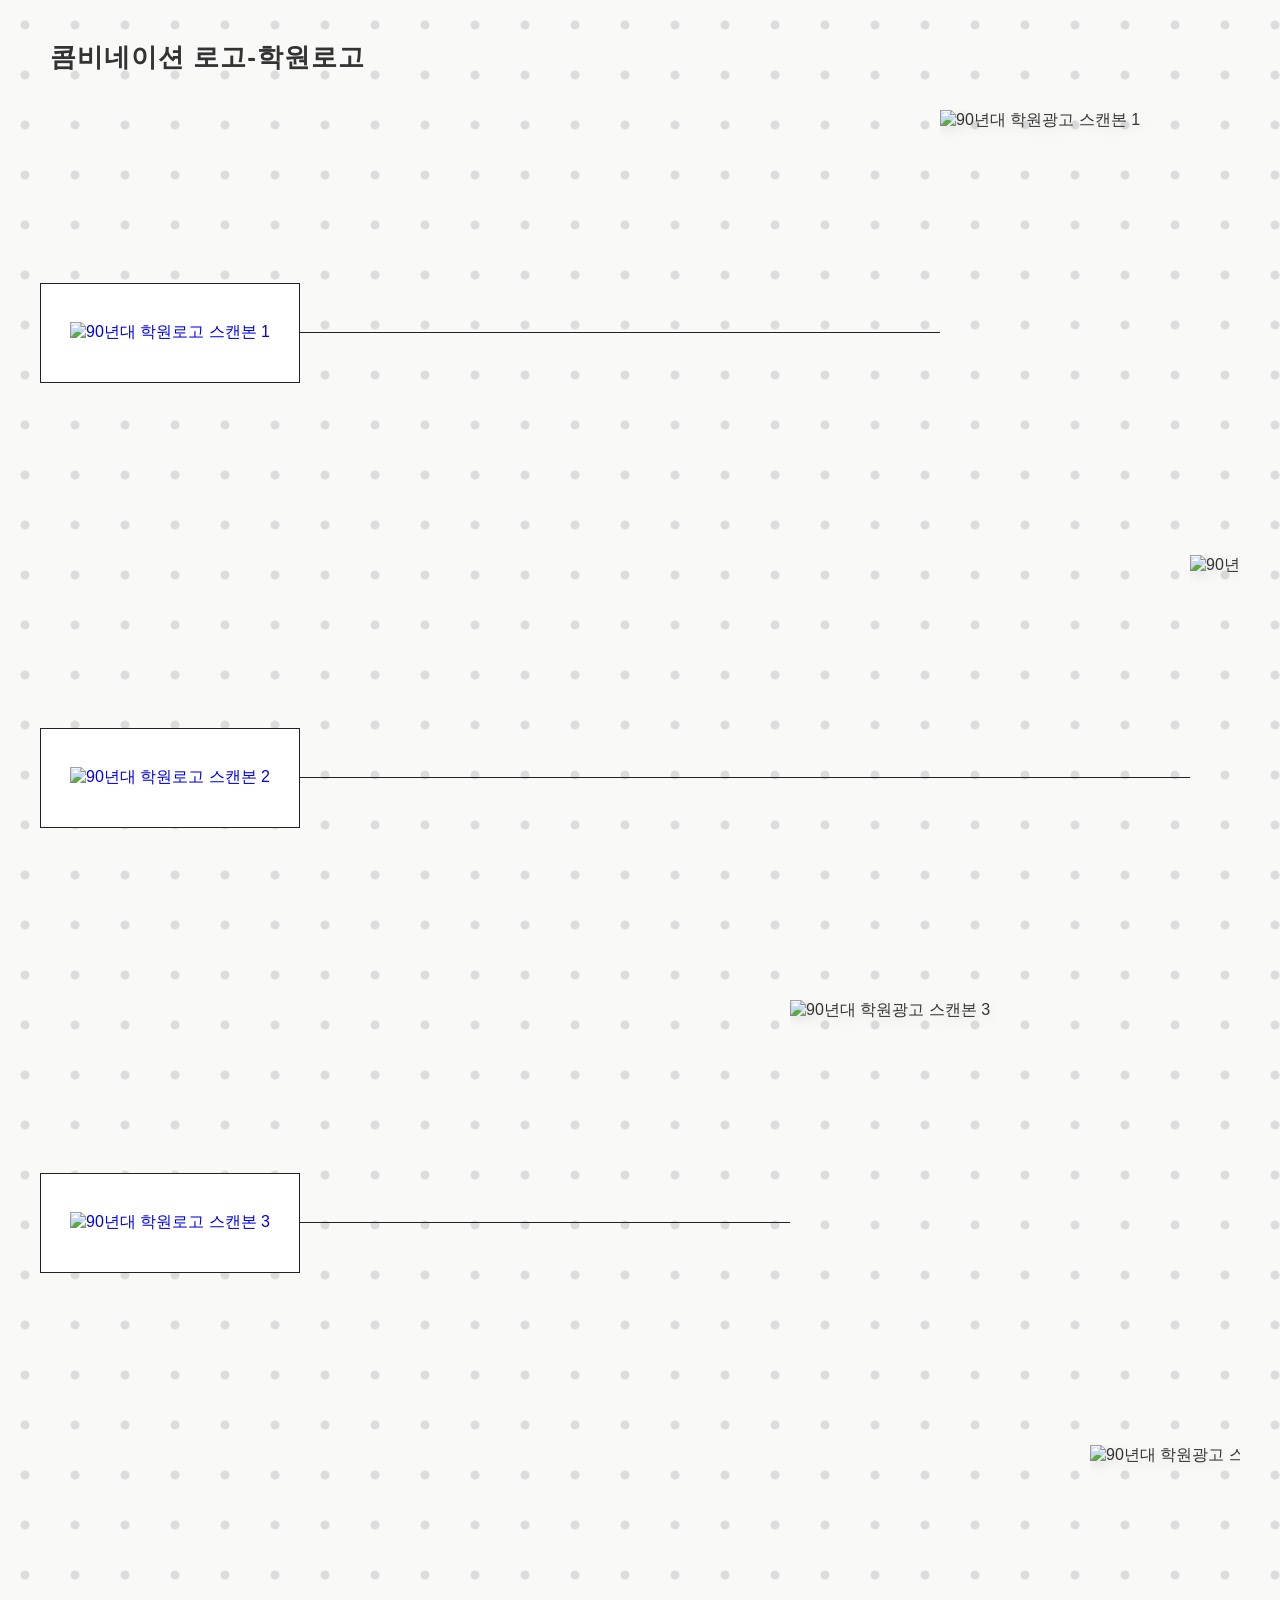
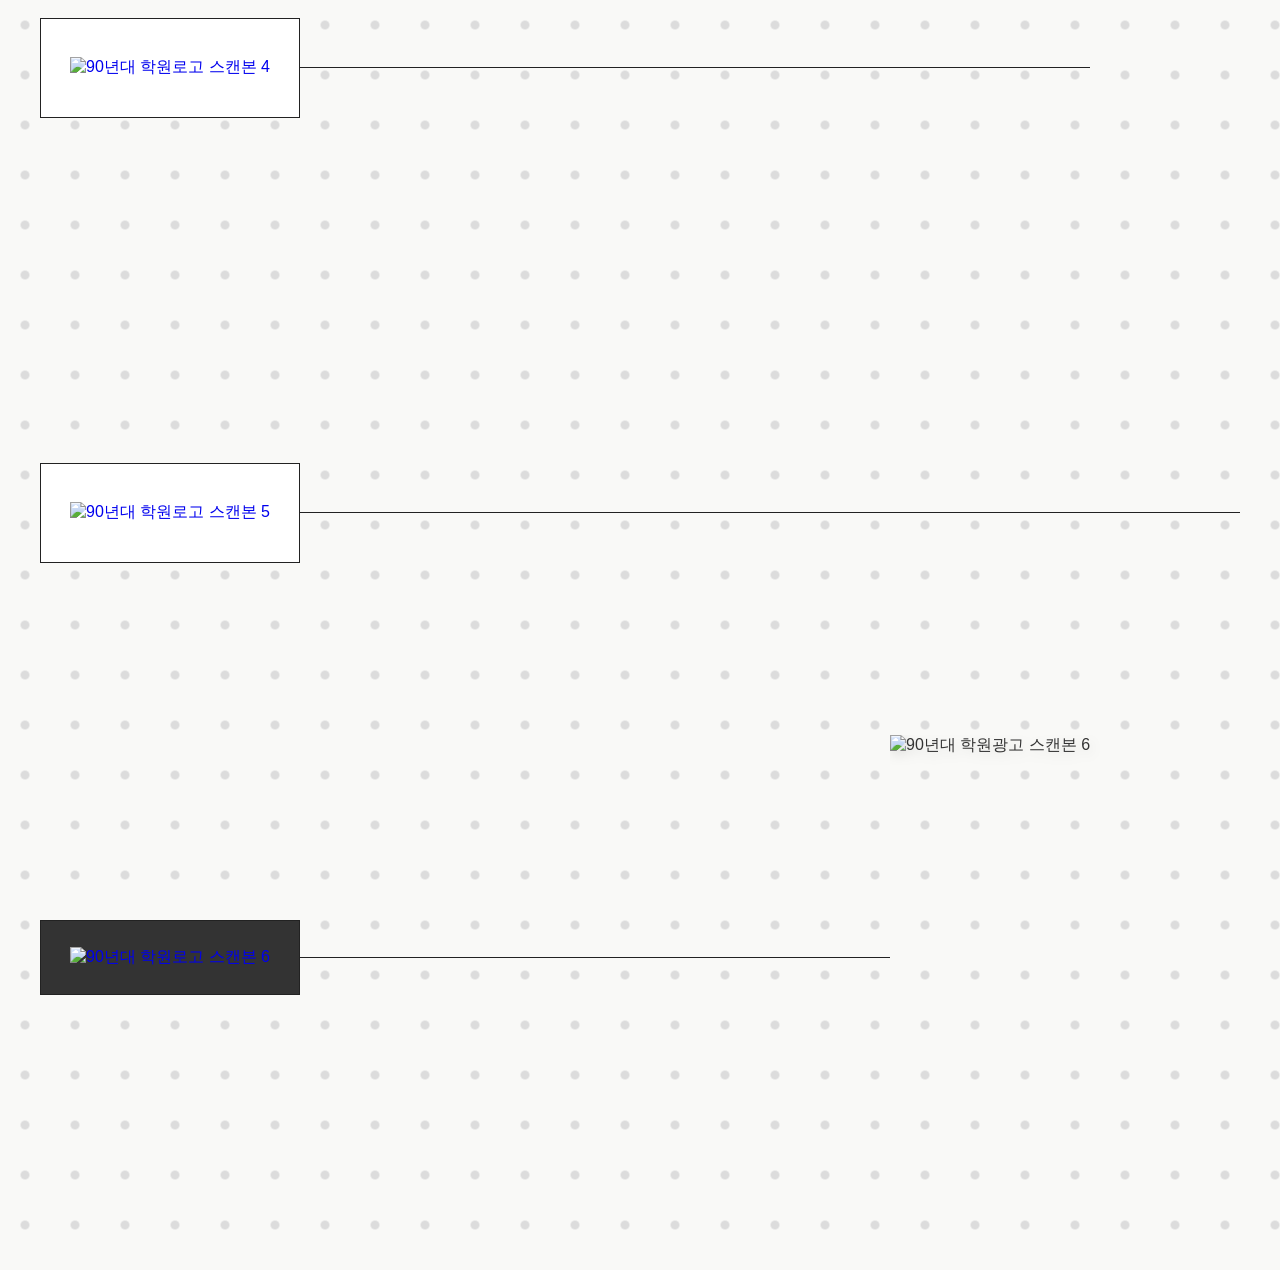
==== combi-academy.html @ 52750c75 "Add files via upload" ====
<!DOCTYPE html>
<html lang="ko">
	<head>
		<title>콤비네이션- 학원 로고</title>
		<meta charset="UTF-8">
		<meta name="viewport" content="width=device-width, initial-scale=1.0">
		<meta name="keywords" content="콤비네이션, 학원, 로고">
		<meta name="description" content="콤비네이션- 학원 로고">
		<link rel="stylesheet" href="academy-page.css">
	</head>
	<body>
		<header class="main-title">
        <h1>콤비네이션 로고-학원로고</h1>
   		</header>

    	<main class="archive-container">
        
        <div class="row-wrapper">
            <a href="http://woosok.kr/" class="logo-brick">
                <article class="card">
                    <img src="academy-logo1.png" alt="90년대 학원로고 스캔본 1" class="brick-img">
                </article>
            </a>
            <div class="connect-lines"><div class="line"></div></div>
            <aside class="ad-pure-image ad-01">
                <img src="combi-ad/ad-1.png" alt="90년대 학원광고 스캔본 1" class="ad-img">
            </aside>
        </div>

        <div class="row-wrapper">
            <a href="https://www.choongang.pe.kr/" class="logo-brick">
                <article class="card">
                    <img src="academy-logo2.png" alt="90년대 학원로고 스캔본 2" class="brick-img">
                </article>
            </a>
            <div class="connect-lines"><div class="line"></div></div>
            <aside class="ad-pure-image ad-02">
                <img src="combi-ad/ad-2.png" alt="90년대 학원광고 스캔본 2" class="ad-img">
            </aside>
        </div>

        <div class="row-wrapper">
            <a href="#" class="logo-brick">
                <article class="card">
                    <img src="academy-logo3.png" alt="90년대 학원로고 스캔본 3" class="brick-img">
                </article>
            </a>
            <div class="connect-lines"><div class="line"></div></div>
            <aside class="ad-pure-image ad-03">
                <img src="combi-ad/ad-3.png" alt="90년대 학원광고 스캔본 3" class="ad-img">
            </aside>
        </div>

        <div class="row-wrapper">
            <a href="#" class="logo-brick">
                <article class="card">
                    <img src="academy-logo4.png" alt="90년대 학원로고 스캔본 4" class="brick-img">
                </article>
            </a>
            <div class="connect-lines"><div class="line"></div></div>
            <aside class="ad-pure-image ad-04">
                <img src="combi-ad/ad-4.png" alt="90년대 학원광고 스캔본 4" class="ad-img">
            </aside>
        </div>

        <div class="row-wrapper">
            <a href="#" class="logo-brick">
                <article class="card">
                    <img src="academy-logo5.png" alt="90년대 학원로고 스캔본 5" class="brick-img">
                </article>
            </a>
            <div class="connect-lines"><div class="line"></div></div>
            <aside class="ad-pure-image ad-05">
                <img src="combi-ad/ad-5.png" alt="90년대 학원광고 스캔본 5" class="ad-img">
            </aside>
        </div>

        <div class="row-wrapper">
            <a href="#" class="logo-brick">
                <article class="gray-card">
                    <img src="academy-logo6.png" alt="90년대 학원로고 스캔본 6" class="brick-img">
                </article>
            </a>
            <div class="connect-lines"><div class="line"></div></div>
            <aside class="ad-pure-image ad-06">
                <img src="combi-ad/ad-6.png" alt="90년대 학원광고 스캔본 6" class="ad-img">
            </aside>
        </div>
    </main>

    <script>
        const slider = document.querySelector('.archive-container');
        let isDown = false;
        let startX;
        let scrollLeft;

        slider.addEventListener('mousedown', (e) => {
            isDown = true;
            slider.classList.add('active');
            startX = e.pageX - slider.offsetLeft;
            scrollLeft = slider.scrollLeft;
        });

        slider.addEventListener('mouseleave', () => {
            isDown = false;
            slider.classList.remove('active');
        });

        slider.addEventListener('mouseup', () => {
            isDown = false;
            slider.classList.remove('active');
        });

        slider.addEventListener('mousemove', (e) => {
            if (!isDown) return;
            e.preventDefault();
            const x = e.pageX - slider.offsetLeft;
            const walk = (x - startX) * 1.6; 
            slider.scrollLeft = scrollLeft - walk;
        });
    </script>
	</body>
</html>
---- academy-page.css ----
* {
    box-sizing: border-box;
    margin: 0;
    padding: 0;
}

body {
    background-color: #f9f9f7;
    background-image: radial-gradient(#dcdcdc 10%, transparent 15%);
    background-size: 50px 50px;
    font-family: sans-serif;
    color: #333;
    padding: 40px;
}

.main-title {
    margin-bottom: 35px;
    padding-left: 10px;
}

.main-title h1 {
    font-size: 26px;
    font-weight: bold;
    letter-spacing: 1px;
}

.archive-container {
    display: flex;
    flex-direction: column;
    width: 100%;
    overflow-x: auto;       
    padding-bottom: 50px;
    gap: 0px;               
    cursor: grab;           
    user-select: none; 
    -webkit-user-select: none;
}

.archive-container:active {
    cursor: grabbing;       
}

.archive-container::-webkit-scrollbar {
    display: none;
}

.row-wrapper {
    display: flex;
    align-items: center;    
    min-width: 1600px;      
    margin: 0;
    padding: 0;
}

.logo-brick {
    text-decoration: none;
    width: 260px;           
    flex-shrink: 0;
    display: block;
}

.card {
    background-color: #ffffff;
    border: 1.5px solid #222222; 
    height: 100px;           
    display: flex;
    justify-content: center; 
    align-items: center;
    overflow: hidden;
    position: relative;
    z-index: 1;
    transition: background-color 0.2s ease;
    padding: 8px;
}

.gray-card {
    background-color: #333333;
    border: 1.5px solid #222222; 
    height: 75px;           
    display: flex;
    justify-content: center; 
    align-items: center;
    overflow: hidden;
    position: relative;
    z-index: 1;
    transition: background-color 0.2s ease;
    padding: 8px;
}

.gray-card:hover {
    background-color: #D6D8E9;
    z-index: 10;
}


.card:hover {
    background-color: #D6D8E9;
    z-index: 10;
}

.brick-img {
    max-width: 100%;
    max-height: 100%;
    object-fit: contain;
    pointer-events: none;   
}

.connect-lines {
    display: flex;
    align-items: center;
    flex-grow: 1;
}

.line {
    flex-grow: 1;
    height: 1.5px;
    background-color: #222222;
}

.ad-pure-image {
    width: 300px;
    height: 445px;
    display: flex;
    justify-content: center;
    align-items: center;
    flex-shrink: 0;
    overflow: hidden;
    background: transparent;
    border: none;
    box-shadow: none; 
}

.ad-img {
    width: 100%;
    height: 100%;
    object-fit: contain; 
    pointer-events: none;
    filter: drop-shadow(2px 4px 6px rgba(0,0,0,0.1)); 
}

.ad-01 { margin-right: 400px; } 
.ad-02 { margin-right: 150px; } 
.ad-03 { margin-right: 550px; } 
.ad-04 { margin-right: 250px; }
.ad-05 { margin-right: 50px;  } 
.ad-06 { margin-right: 450px; }
.ad-07 { margin-right: 200px; }
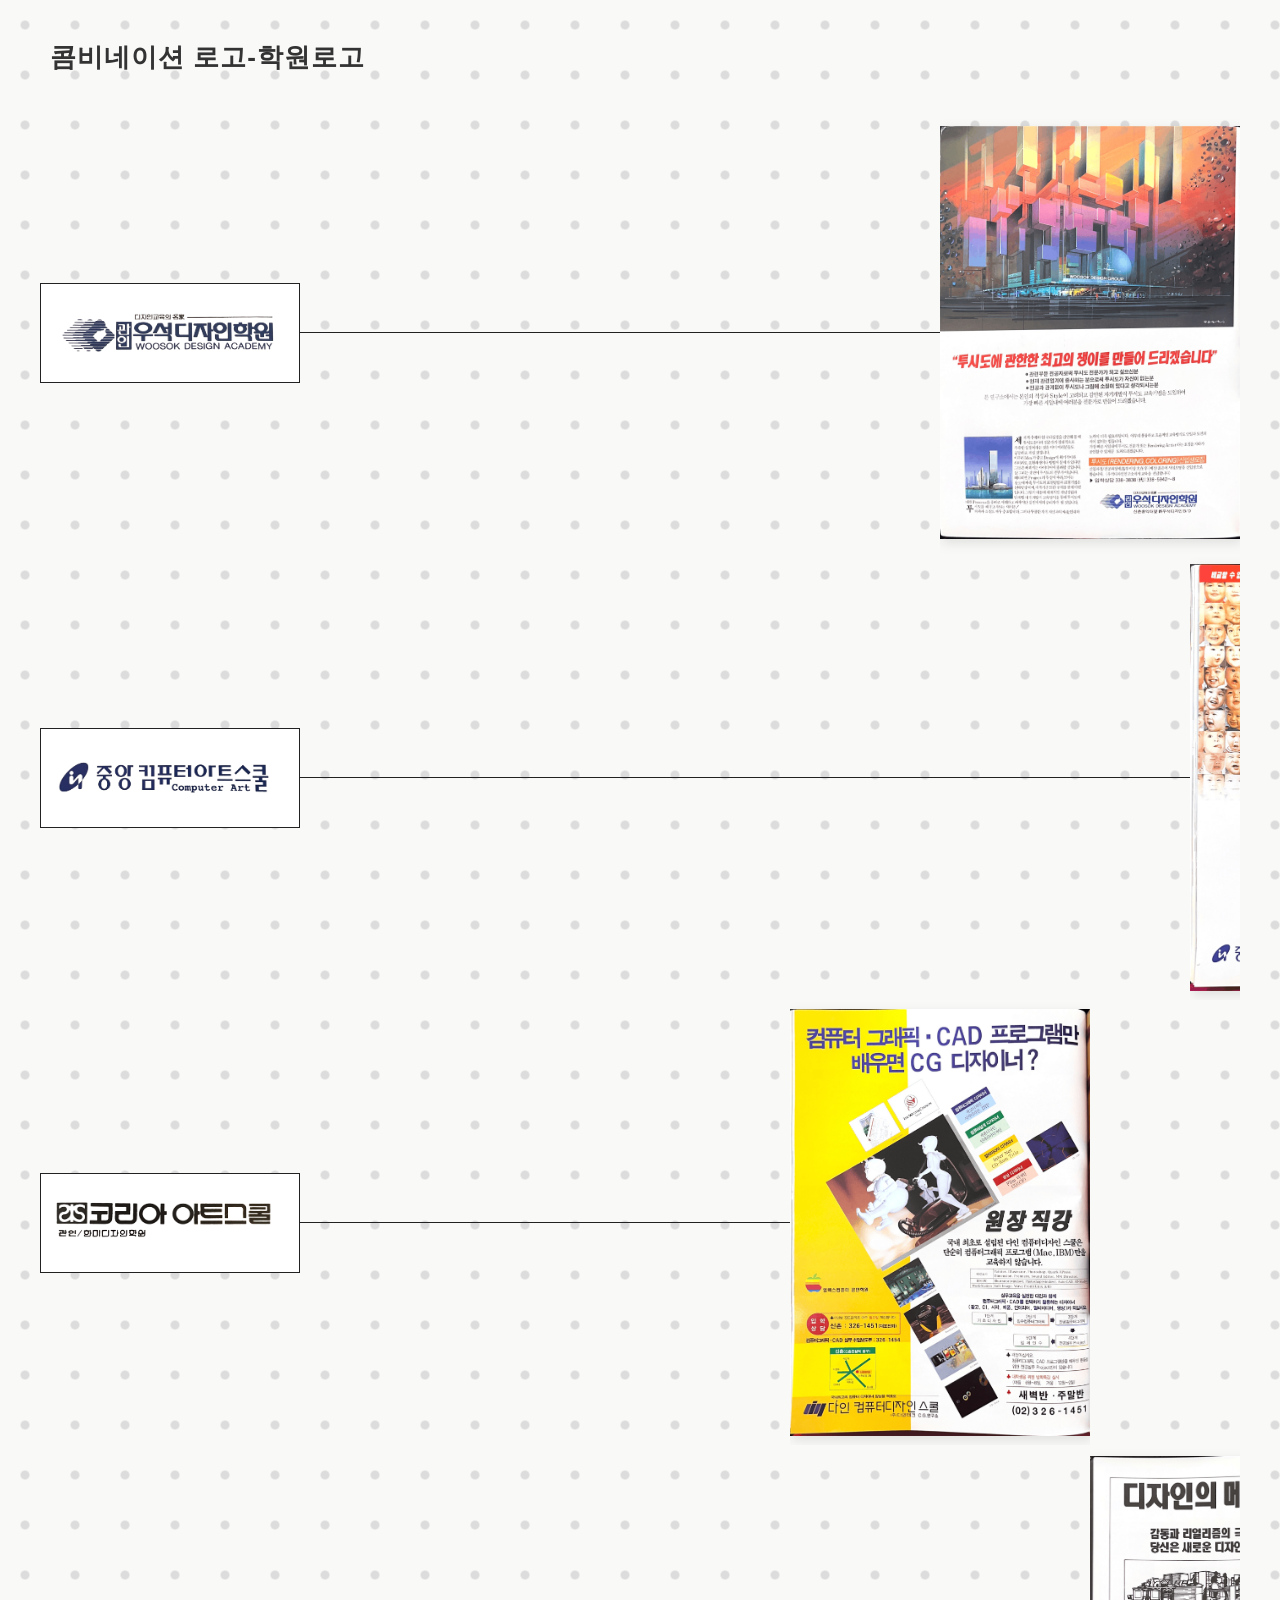
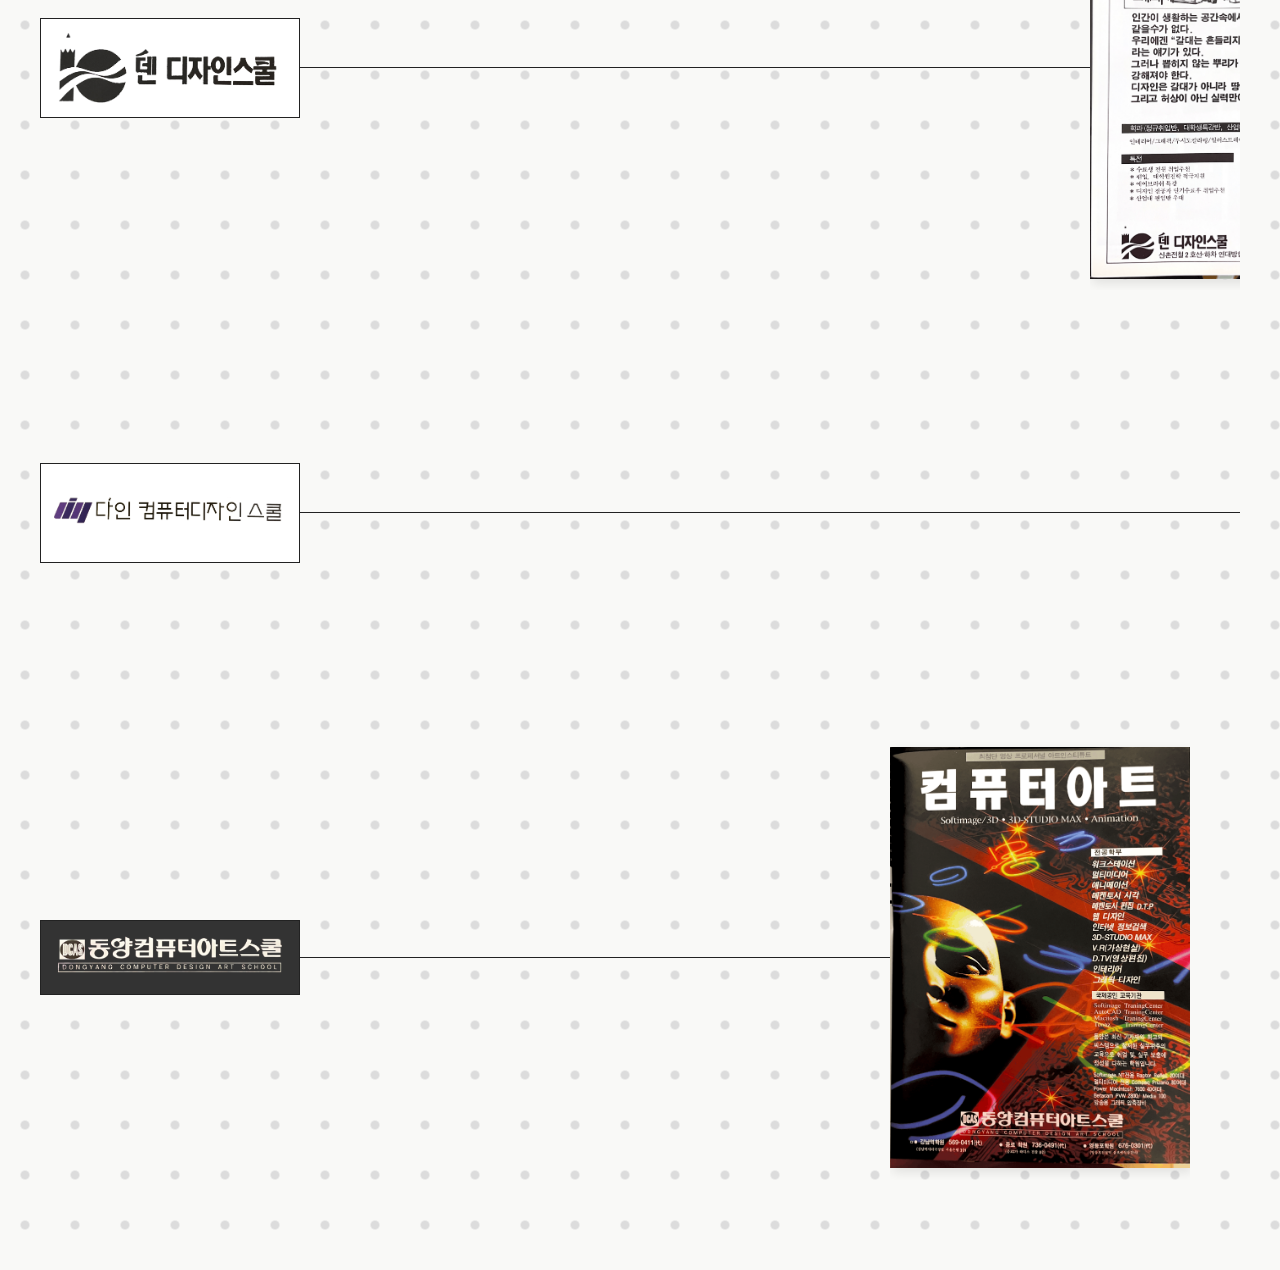
==== commit 4b9688e3: "combi-academy.html" ====
--- a/combi-academy.html
+++ b/combi-academy.html
@@ -23,7 +23,7 @@
             </a>
             <div class="connect-lines"><div class="line"></div></div>
             <aside class="ad-pure-image ad-01">
-                <img src="combi-ad/ad-1.png" alt="90년대 학원광고 스캔본 1" class="ad-img">
+                <img src="ad-1.png" alt="90년대 학원광고 스캔본 1" class="ad-img">
             </aside>
         </div>
 
@@ -35,7 +35,7 @@
             </a>
             <div class="connect-lines"><div class="line"></div></div>
             <aside class="ad-pure-image ad-02">
-                <img src="combi-ad/ad-2.png" alt="90년대 학원광고 스캔본 2" class="ad-img">
+                <img src="ad-2.png" alt="90년대 학원광고 스캔본 2" class="ad-img">
             </aside>
         </div>
 
@@ -47,7 +47,7 @@
             </a>
             <div class="connect-lines"><div class="line"></div></div>
             <aside class="ad-pure-image ad-03">
-                <img src="combi-ad/ad-3.png" alt="90년대 학원광고 스캔본 3" class="ad-img">
+                <img src="ad-3.png" alt="90년대 학원광고 스캔본 3" class="ad-img">
             </aside>
         </div>
 
@@ -59,7 +59,7 @@
             </a>
             <div class="connect-lines"><div class="line"></div></div>
             <aside class="ad-pure-image ad-04">
-                <img src="combi-ad/ad-4.png" alt="90년대 학원광고 스캔본 4" class="ad-img">
+                <img src="ad-4.png" alt="90년대 학원광고 스캔본 4" class="ad-img">
             </aside>
         </div>
 
@@ -71,7 +71,7 @@
             </a>
             <div class="connect-lines"><div class="line"></div></div>
             <aside class="ad-pure-image ad-05">
-                <img src="combi-ad/ad-5.png" alt="90년대 학원광고 스캔본 5" class="ad-img">
+                <img src="ad-5.png" alt="90년대 학원광고 스캔본 5" class="ad-img">
             </aside>
         </div>
 
@@ -83,7 +83,7 @@
             </a>
             <div class="connect-lines"><div class="line"></div></div>
             <aside class="ad-pure-image ad-06">
-                <img src="combi-ad/ad-6.png" alt="90년대 학원광고 스캔본 6" class="ad-img">
+                <img src="ad-6.png" alt="90년대 학원광고 스캔본 6" class="ad-img">
             </aside>
         </div>
     </main>
@@ -120,4 +120,4 @@
         });
     </script>
 	</body>
-</html>+</html>
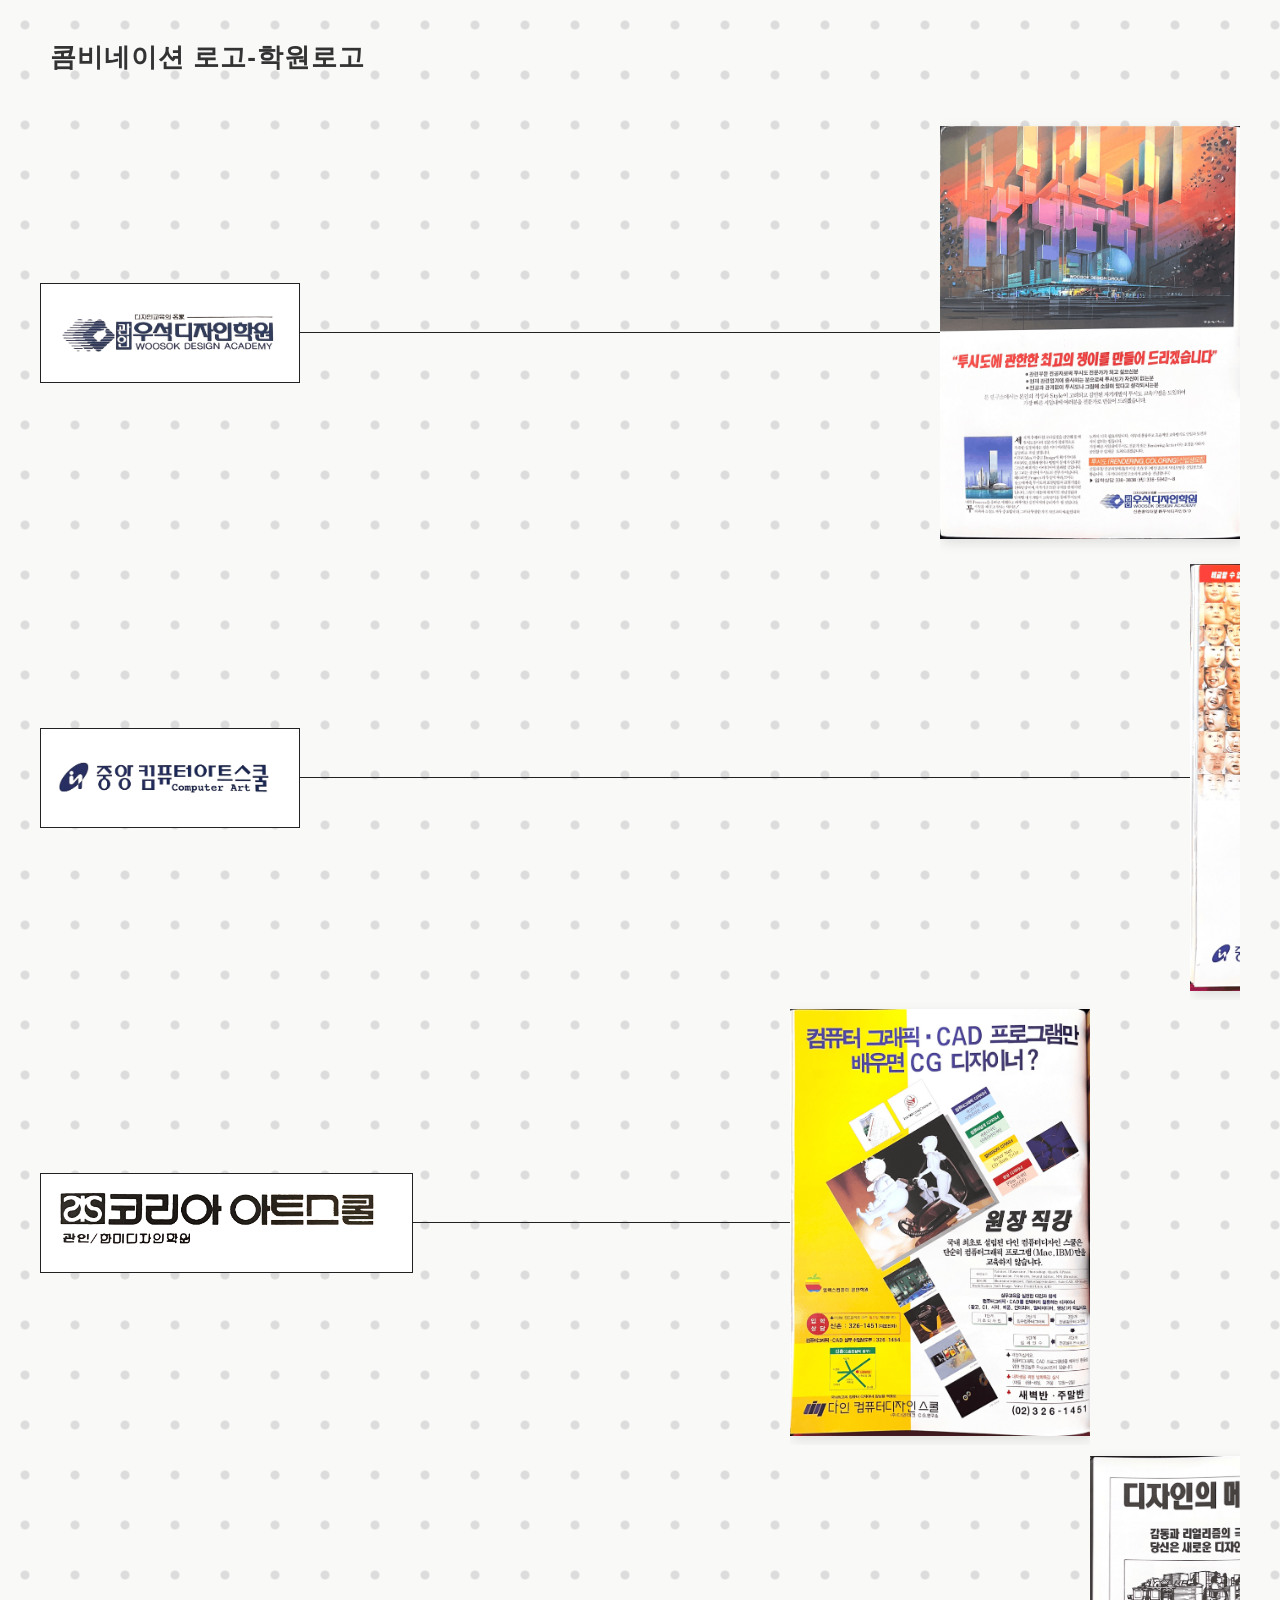
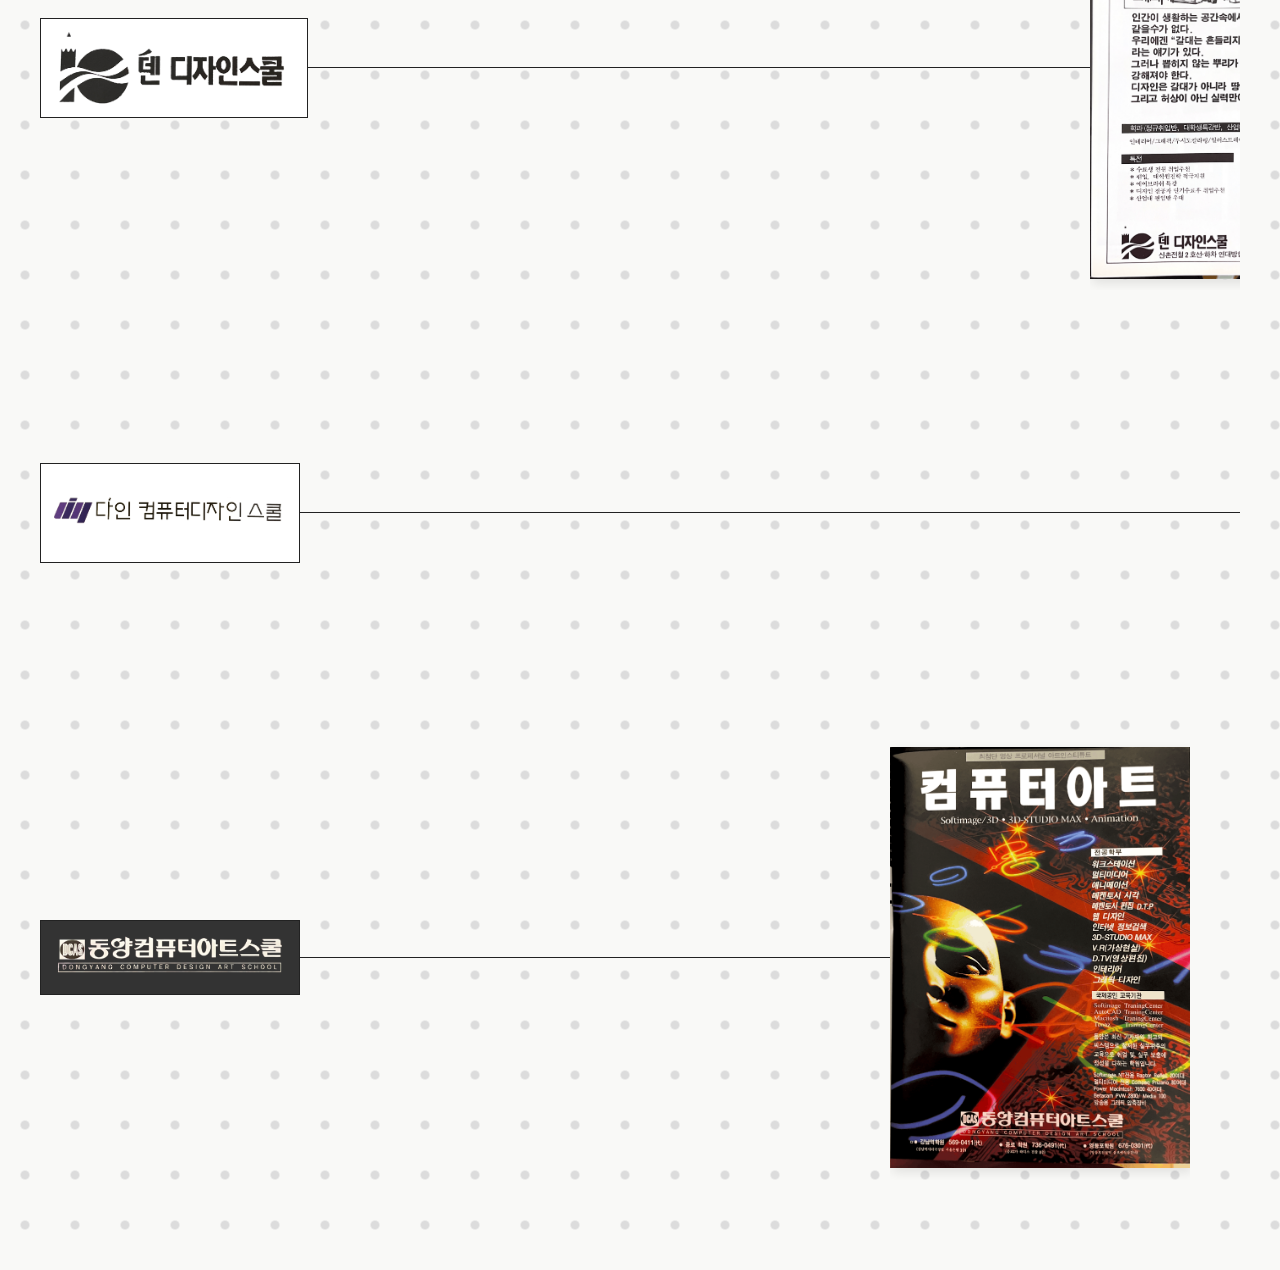
==== commit d00e03e9: "combi-academy.html" ====
--- a/combi-academy.html
+++ b/combi-academy.html
@@ -40,11 +40,9 @@
         </div>
 
         <div class="row-wrapper">
-            <a href="#" class="logo-brick">
                 <article class="card">
                     <img src="academy-logo3.png" alt="90년대 학원로고 스캔본 3" class="brick-img">
                 </article>
-            </a>
             <div class="connect-lines"><div class="line"></div></div>
             <aside class="ad-pure-image ad-03">
                 <img src="ad-3.png" alt="90년대 학원광고 스캔본 3" class="ad-img">
@@ -52,11 +50,9 @@
         </div>
 
         <div class="row-wrapper">
-            <a href="#" class="logo-brick">
                 <article class="card">
                     <img src="academy-logo4.png" alt="90년대 학원로고 스캔본 4" class="brick-img">
                 </article>
-            </a>
             <div class="connect-lines"><div class="line"></div></div>
             <aside class="ad-pure-image ad-04">
                 <img src="ad-4.png" alt="90년대 학원광고 스캔본 4" class="ad-img">
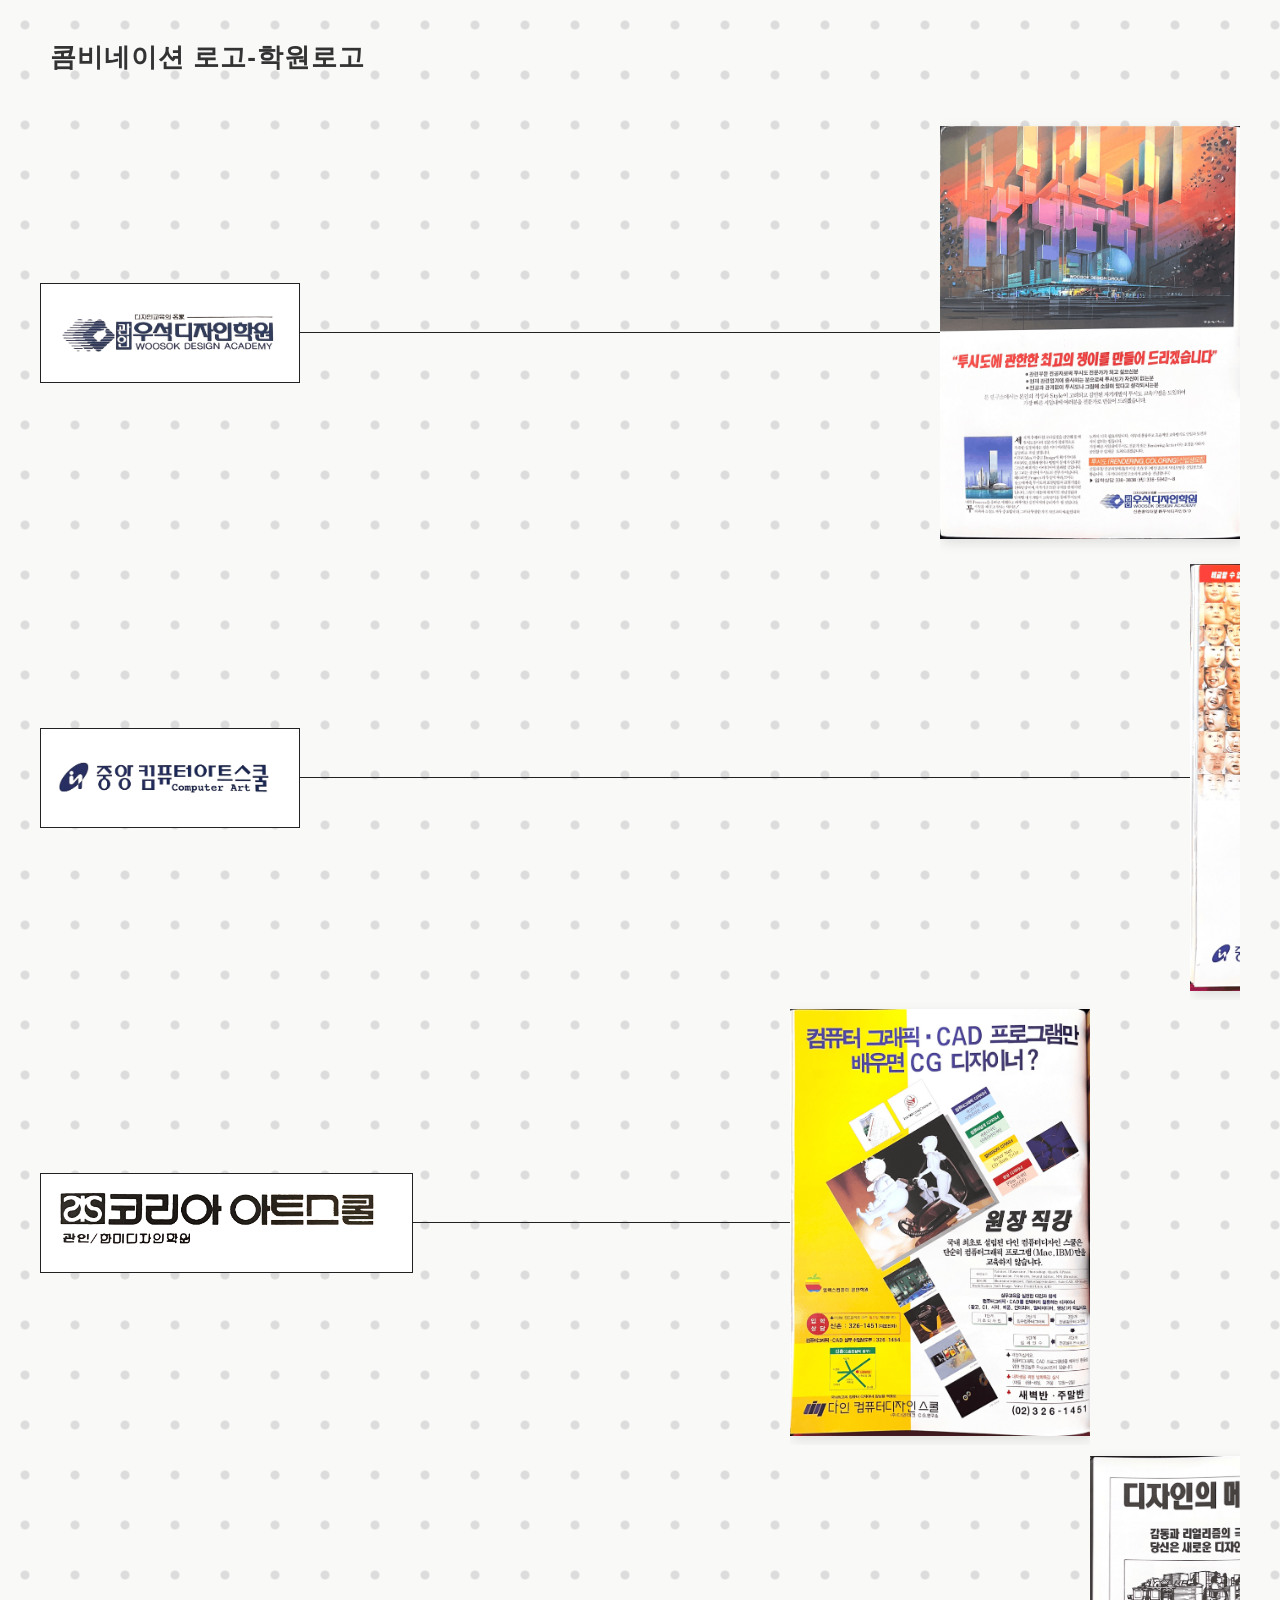
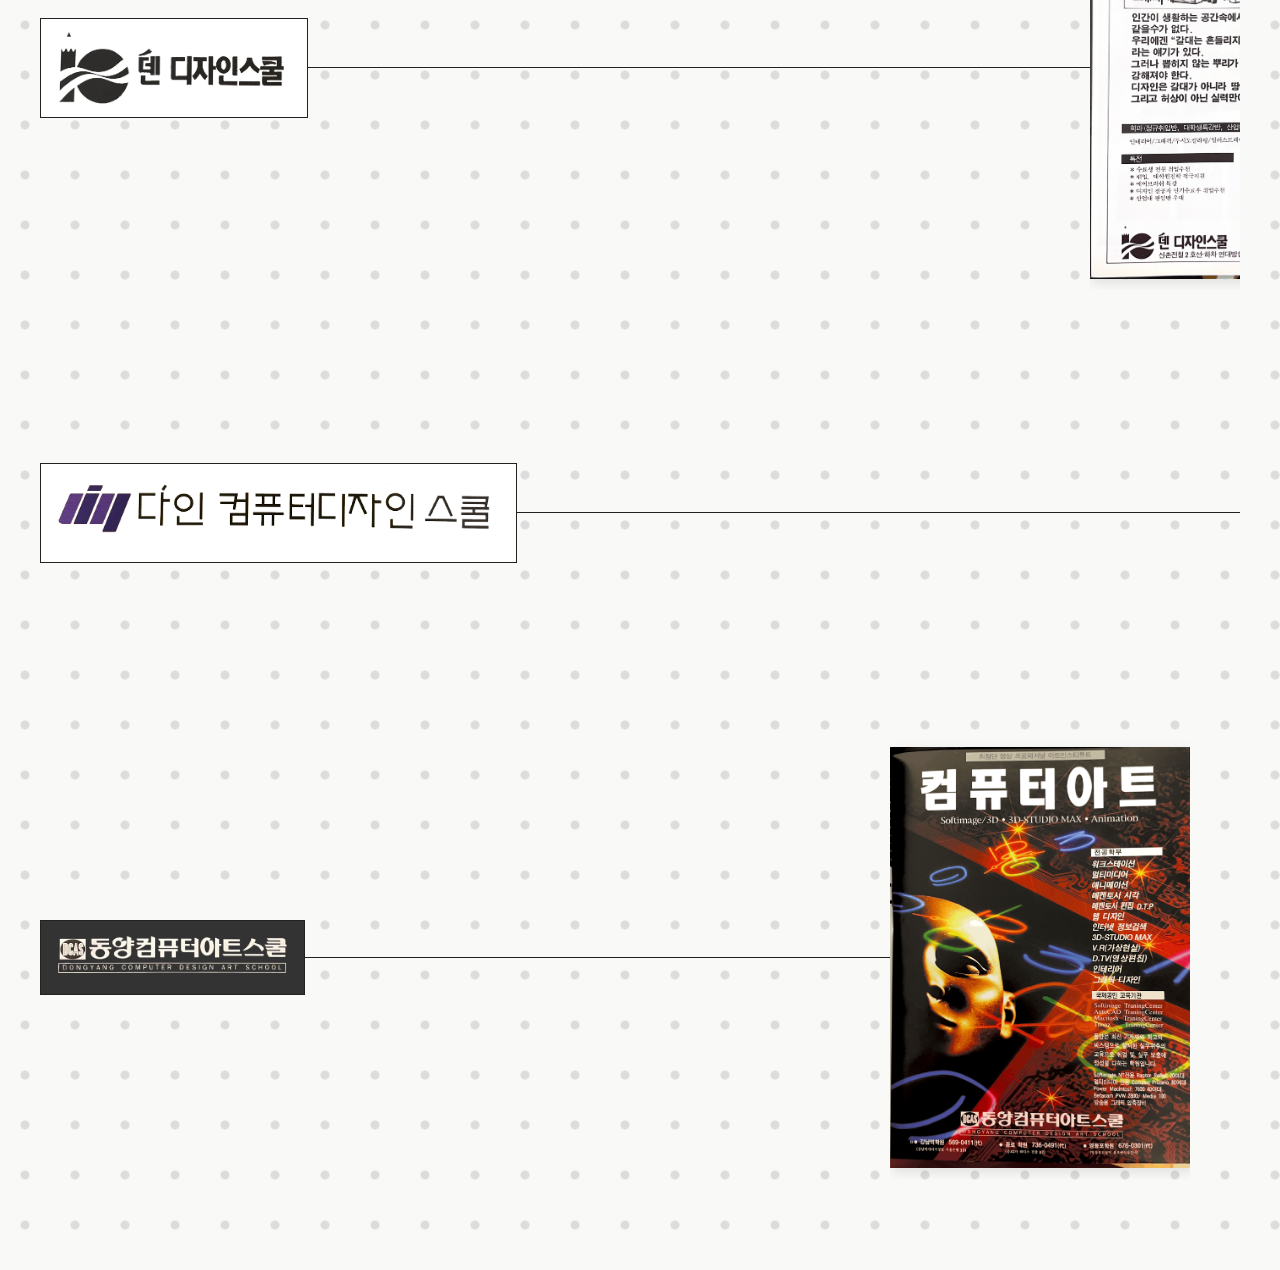
==== commit 8dc80cbd: "combi-academy.html" ====
--- a/combi-academy.html
+++ b/combi-academy.html
@@ -60,11 +60,9 @@
         </div>
 
         <div class="row-wrapper">
-            <a href="#" class="logo-brick">
                 <article class="card">
                     <img src="academy-logo5.png" alt="90년대 학원로고 스캔본 5" class="brick-img">
                 </article>
-            </a>
             <div class="connect-lines"><div class="line"></div></div>
             <aside class="ad-pure-image ad-05">
                 <img src="ad-5.png" alt="90년대 학원광고 스캔본 5" class="ad-img">
@@ -72,11 +70,9 @@
         </div>
 
         <div class="row-wrapper">
-            <a href="#" class="logo-brick">
                 <article class="gray-card">
                     <img src="academy-logo6.png" alt="90년대 학원로고 스캔본 6" class="brick-img">
                 </article>
-            </a>
             <div class="connect-lines"><div class="line"></div></div>
             <aside class="ad-pure-image ad-06">
                 <img src="ad-6.png" alt="90년대 학원광고 스캔본 6" class="ad-img">
